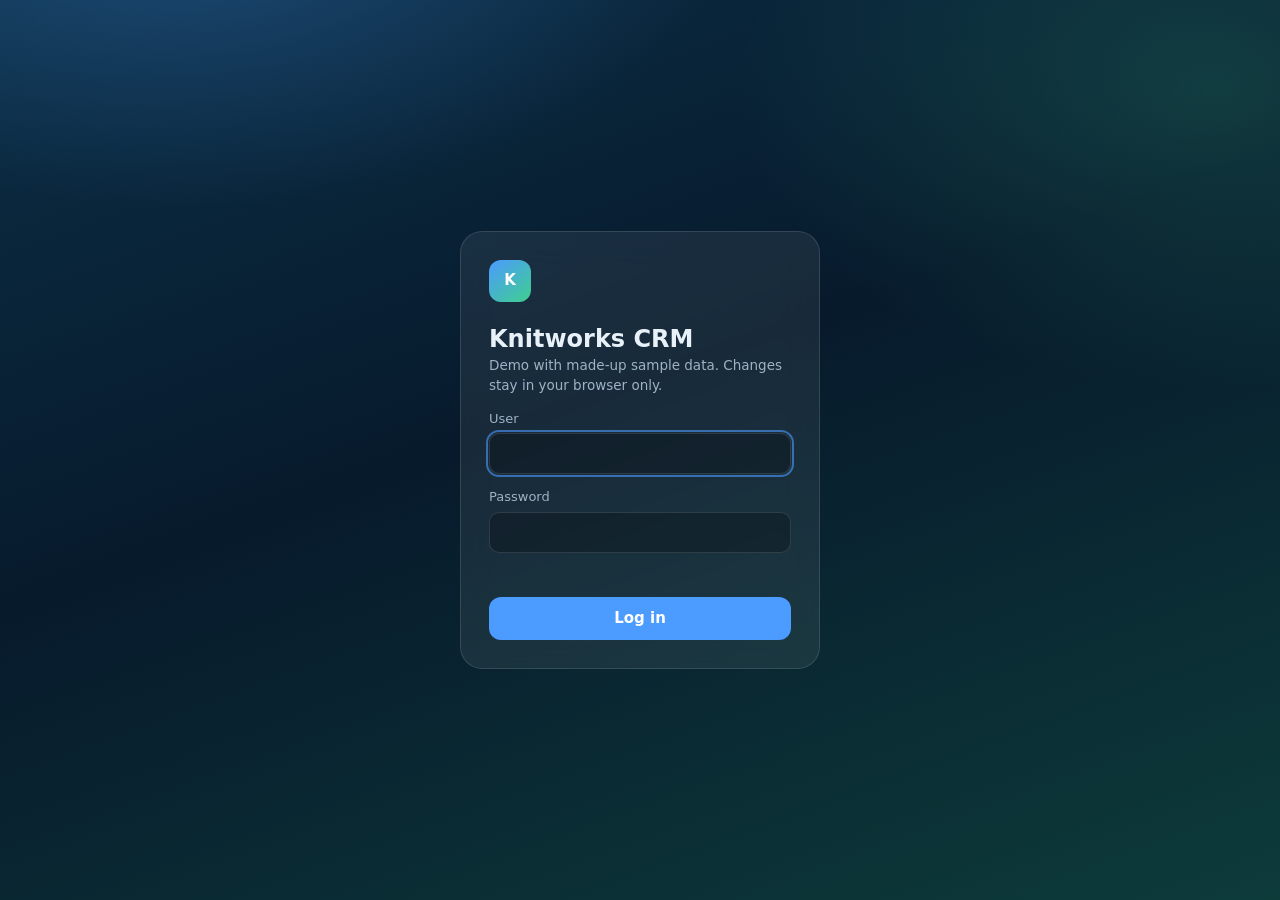
==== index.html @ 139b3703 "Knitworks CRM demo (sample data only)" ====
<!doctype html>
<html lang="en">
<head>
  <meta charset="utf-8">
  <meta name="viewport" content="width=device-width, initial-scale=1">
  <meta name="robots" content="noindex, nofollow">
  <title>Knitworks CRM</title>
  <script>try { document.documentElement.dataset.theme = localStorage.getItem("kw2:theme") || "dark"; } catch (e) {}</script>
  <link rel="stylesheet" href="app.css">
</head>
<body>
  <div class="bg"></div>

  <header class="topbar">
    <div class="brand">
      <div class="logo">K</div>
      <div><b>Knitworks CRM</b><small id="farm-name"></small></div>
    </div>
    <nav class="pills" id="nav"></nav>
    <div class="top-actions">
      <select class="mini" id="lang" aria-label="Language"></select>
      <button class="icon-btn" id="theme" title="Light or dark"><svg class="icon" viewBox="0 0 24 24"><circle cx="12" cy="12" r="4"/><path d="M12 2v2M12 20v2M4.9 4.9l1.4 1.4M17.7 17.7l1.4 1.4M2 12h2M20 12h2M4.9 19.1l1.4-1.4M17.7 6.3l1.4-1.4"/></svg></button>
      <button class="icon-btn bell" id="bell" title="Notifications" aria-label="Notifications"></button>
      <div class="avatar" id="me" tabindex="0" role="button" aria-label="Account"></div>
    </div>
  </header>

  <aside class="rail" id="rail">
    <button class="icon-btn" data-act="search" title="Search"><svg class="icon" viewBox="0 0 24 24"><circle cx="11" cy="11" r="7"/><path d="M20 20l-3.5-3.5"/></svg></button>
    <button class="icon-btn primary" data-act="new" title="New"><svg class="icon" viewBox="0 0 24 24"><path d="M12 5v14M5 12h14"/></svg></button>
    <hr>
    <button class="icon-btn" data-go="today" title="Today"><svg class="icon" viewBox="0 0 24 24"><rect x="3" y="4" width="18" height="17" rx="2"/><path d="M8 2v4M16 2v4M3 10h18M9 15l2 2 4-4"/></svg></button>
    <button class="icon-btn" data-go="email" title="Email"><svg class="icon" viewBox="0 0 24 24"><rect x="3" y="5" width="18" height="14" rx="2"/><path d="M3 7l9 6 9-6"/></svg></button>
    <button class="icon-btn" data-go="calls" title="Calls"><svg class="icon" viewBox="0 0 24 24"><path d="M22 16.9v3a2 2 0 0 1-2.2 2 19.8 19.8 0 0 1-8.6-3.1 19.5 19.5 0 0 1-6-6A19.8 19.8 0 0 1 2.1 4.2 2 2 0 0 1 4.1 2h3a2 2 0 0 1 2 1.7c.1.9.4 1.8.7 2.7a2 2 0 0 1-.5 2.1L8 9.8a16 16 0 0 0 6 6l1.3-1.3a2 2 0 0 1 2.1-.5c.9.3 1.8.6 2.7.7a2 2 0 0 1 1.7 2z"/></svg></button>
    <button class="icon-btn" data-go="tasks" title="Tasks"><svg class="icon" viewBox="0 0 24 24"><path d="M9 11l3 3 8-8"/><path d="M20 12v7a2 2 0 0 1-2 2H6a2 2 0 0 1-2-2V5a2 2 0 0 1 2-2h9"/></svg></button>
    <button class="icon-btn" data-act="booklink" title="Copy the Book a call link"><svg class="icon" viewBox="0 0 24 24"><path d="M10 13a5 5 0 0 0 7.5.5l3-3a5 5 0 0 0-7-7l-1.7 1.7"/><path d="M14 11a5 5 0 0 0-7.5-.5l-3 3a5 5 0 0 0 7 7l1.7-1.7"/></svg></button>
    <hr>
    <button class="icon-btn" data-go="admin" title="Admin"><svg class="icon" viewBox="0 0 24 24"><circle cx="12" cy="12" r="3"/><path d="M19.4 15a1.7 1.7 0 0 0 .3 1.8l.1.1a2 2 0 1 1-2.8 2.8l-.1-.1a1.7 1.7 0 0 0-1.8-.3 1.7 1.7 0 0 0-1 1.5V21a2 2 0 1 1-4 0v-.1a1.7 1.7 0 0 0-1.1-1.5 1.7 1.7 0 0 0-1.8.3l-.1.1a2 2 0 1 1-2.8-2.8l.1-.1a1.7 1.7 0 0 0 .3-1.8 1.7 1.7 0 0 0-1.5-1H3a2 2 0 1 1 0-4h.1a1.7 1.7 0 0 0 1.5-1.1 1.7 1.7 0 0 0-.3-1.8l-.1-.1a2 2 0 1 1 2.8-2.8l.1.1a1.7 1.7 0 0 0 1.8.3H9a1.7 1.7 0 0 0 1-1.5V3a2 2 0 1 1 4 0v.1a1.7 1.7 0 0 0 1 1.5 1.7 1.7 0 0 0 1.8-.3l.1-.1a2 2 0 1 1 2.8 2.8l-.1.1a1.7 1.7 0 0 0-.3 1.8V9a1.7 1.7 0 0 0 1.5 1H21a2 2 0 1 1 0 4h-.1a1.7 1.7 0 0 0-1.5 1z"/></svg></button>
  </aside>

  <main id="view"><div class="page"><p class="muted">Loading…</p></div></main>
  <div id="layer"></div>
  <div id="toast" role="status"></div>

  <script src="demo.js"></script>
  <script src="app.js"></script>
</body>
</html>
---- app.css ----
/* Knitworks CRM v2 — blue farm theme. Dark (default) and light. */
:root {
  --bg-1: #071a2c; --bg-2: #0b2e45; --bg-3: #0d3b3a;
  --glass: rgba(255,255,255,.055); --glass-2: rgba(255,255,255,.09); --glass-hi: rgba(255,255,255,.14);
  --line: rgba(255,255,255,.10); --line-2: rgba(255,255,255,.18);
  --text: #e8f1f8; --muted: #9db3c6; --faint: #6f879b;
  --blue: #4c9bff; --blue-2: #2f6fe0; --green: #3fcf8e; --amber: #f5b14c; --red: #ff6b6b; --violet: #a78bfa;
  --chip: rgba(255,255,255,.08); --input: rgba(0,0,0,.22);
  --shadow: 0 10px 30px rgba(0,0,0,.25);
  --radius: 18px;
  --on-blue: #fff;
  color-scheme: dark;
}
:root[data-theme="light"] {
  --bg-1: #eaf2fb; --bg-2: #f3f8fd; --bg-3: #e7f4ee;
  --glass: rgba(255,255,255,.72); --glass-2: rgba(255,255,255,.88); --glass-hi: #fff;
  --line: rgba(15,45,75,.10); --line-2: rgba(15,45,75,.18);
  --text: #10273b; --muted: #4f6779; --faint: #7b8f9f;
  --blue: #1f6fe5; --blue-2: #1557b8; --green: #16a36a; --amber: #c27c0e; --red: #d64545; --violet: #6d4fd8;
  --chip: rgba(15,45,75,.06); --input: #fff;
  --shadow: 0 10px 30px rgba(20,50,80,.10);
  color-scheme: light;
}
* { box-sizing: border-box; }
html, body { margin: 0; }
body {
  min-height: 100vh; color: var(--text);
  font: 14.5px/1.45 system-ui, -apple-system, "Segoe UI", Roboto, sans-serif;
  background: var(--bg-1);
}
.bg {
  position: fixed; inset: 0; z-index: -1; pointer-events: none;
  background:
    radial-gradient(1100px 600px at 12% -10%, color-mix(in srgb, var(--blue) 28%, transparent), transparent 60%),
    radial-gradient(900px 600px at 95% 10%, color-mix(in srgb, var(--green) 18%, transparent), transparent 60%),
    linear-gradient(160deg, var(--bg-2), var(--bg-1) 45%, var(--bg-3));
}
.bg::after { /* soft field lines */
  content: ""; position: absolute; inset: 0; opacity: .05;
  background: repeating-linear-gradient(115deg, var(--text) 0 1px, transparent 1px 38px);
  mask-image: linear-gradient(to bottom, transparent, #000 40%, transparent);
}
button, input, select, textarea { font: inherit; color: inherit; }
a { color: var(--blue); }
[hidden] { display: none !important; }
h1, h2, h3, h4 { margin: 0; line-height: 1.2; }
.muted { color: var(--muted); } .faint { color: var(--faint); }
.num { font-variant-numeric: tabular-nums; }

/* ---------- top bar ---------- */
.topbar {
  position: sticky; top: 10px; z-index: 20; margin: 10px 16px 0 88px;
  display: flex; align-items: center; gap: 14px; padding: 8px 10px 8px 12px;
  background: var(--glass-2); border: 1px solid var(--line); border-radius: 20px;
  backdrop-filter: blur(16px) saturate(140%); box-shadow: var(--shadow);
}
.brand { display: flex; align-items: center; gap: 10px; min-width: 0; }
.logo {
  width: 36px; height: 36px; border-radius: 11px; display: grid; place-items: center; flex: none;
  background: linear-gradient(140deg, var(--blue), var(--green)); color: #fff; font-weight: 800;
}
.brand b { display: block; font-size: 15px; }
.brand small { display: block; color: var(--muted); font-size: 12px; white-space: nowrap; overflow: hidden; text-overflow: ellipsis; max-width: 190px; }
.pills { display: flex; gap: 2px; padding: 4px; margin: 0 auto; border-radius: 999px; background: var(--chip); overflow-x: auto; scrollbar-width: none; }
.pills a {
  display: flex; align-items: center; gap: 6px; padding: 7px 13px; border-radius: 999px;
  color: var(--muted); text-decoration: none; white-space: nowrap; transition: background .2s, color .2s;
}
.pills a:hover { color: var(--text); }
.pills a.on { background: var(--glass-hi); color: var(--text); box-shadow: 0 2px 10px rgba(0,0,0,.12); font-weight: 600; }
.pills .count { font-size: 11px; padding: 0 6px; border-radius: 999px; background: var(--amber); color: #1b1300; font-weight: 700; }
.top-actions { display: flex; align-items: center; gap: 8px; }
.icon-btn {
  width: 36px; height: 36px; border-radius: 11px; border: 1px solid transparent; background: transparent;
  display: grid; place-items: center; cursor: pointer; color: var(--muted);
}
.icon-btn:hover { background: var(--chip); color: var(--text); }
.avatar {
  width: 36px; height: 36px; border-radius: 50%; display: grid; place-items: center; cursor: pointer;
  background: linear-gradient(140deg, var(--blue-2), var(--violet)); color: #fff; font-weight: 700; font-size: 13px;
  border: 2px solid var(--line-2);
}
.menu {
  position: absolute; right: 10px; top: 54px; min-width: 210px; padding: 6px; border-radius: 14px;
  background: var(--glass-2); border: 1px solid var(--line); backdrop-filter: blur(18px); box-shadow: var(--shadow);
  animation: pop .18s ease-out both;
}
.menu .who { padding: 8px 10px; border-bottom: 1px solid var(--line); margin-bottom: 4px; }
.menu a, .menu button { display: block; width: 100%; text-align: left; padding: 8px 10px; border-radius: 9px; border: 0; background: none; color: var(--text); text-decoration: none; cursor: pointer; }
.menu a:hover, .menu button:hover { background: var(--chip); }
select.mini { background: var(--chip); border: 1px solid var(--line); border-radius: 10px; padding: 6px 8px; color: var(--text); }

/* ---------- left rail ---------- */
.rail {
  position: fixed; left: 16px; top: 50%; transform: translateY(-50%); z-index: 15;
  display: flex; flex-direction: column; gap: 6px; padding: 8px;
  background: var(--glass-2); border: 1px solid var(--line); border-radius: 22px; backdrop-filter: blur(16px); box-shadow: var(--shadow);
}
.rail .icon-btn.primary { background: var(--glass-hi); color: var(--text); }
.rail hr { border: 0; border-top: 1px solid var(--line); margin: 4px 6px; }
.icon { width: 18px; height: 18px; stroke: currentColor; fill: none; stroke-width: 1.8; stroke-linecap: round; stroke-linejoin: round; }

/* ---------- page ---------- */
main { margin: 16px 16px 40px 88px; }
.page {
  background: var(--glass); border: 1px solid var(--line); border-radius: 26px; padding: 26px 24px 28px;
  backdrop-filter: blur(14px); box-shadow: var(--shadow); min-height: 70vh;
  animation: pageIn .35s ease-out both;
}
.page-head { display: flex; align-items: flex-end; gap: 16px; flex-wrap: wrap; margin-bottom: 18px; }
.page-head .eyebrow { color: var(--muted); font-size: 13px; }
.page-head h1 { font-size: 34px; letter-spacing: -.02em; margin-top: 2px; }
.page-head p { margin: 6px 0 0; color: var(--muted); max-width: 70ch; }
.page-head .actions { margin-left: auto; display: flex; gap: 8px; flex-wrap: wrap; }
.btn {
  display: inline-flex; align-items: center; gap: 8px; padding: 9px 15px; border-radius: 12px; cursor: pointer;
  border: 1px solid var(--line-2); background: var(--glass-2); color: var(--text); font-weight: 600; text-decoration: none;
  transition: transform .12s, background .2s;
}
.btn:hover { background: var(--glass-hi); }
.btn:active { transform: scale(.98); }
.btn.primary { background: var(--blue); border-color: transparent; color: var(--on-blue); }
.btn.primary:hover { background: var(--blue-2); }
.btn.danger { color: var(--red); }
.btn.small { padding: 5px 10px; font-size: 13px; border-radius: 10px; }
.btn[disabled] { opacity: .5; cursor: not-allowed; }
.tabs { display: flex; gap: 4px; border-bottom: 1px solid var(--line); margin: 0 0 18px; overflow-x: auto; }
.tabs button { background: none; border: 0; padding: 10px 12px; color: var(--muted); cursor: pointer; border-bottom: 2px solid transparent; white-space: nowrap; }
.tabs button.on { color: var(--text); border-bottom-color: var(--text); font-weight: 600; }
.tabs .count { font-size: 11px; padding: 1px 6px; margin-left: 4px; border-radius: 999px; background: var(--chip); }

/* summary cards */
.cards { display: grid; grid-template-columns: repeat(4, minmax(0, 1fr)); gap: 12px; margin-bottom: 16px; }
@media (max-width: 980px) { .cards { grid-template-columns: repeat(2, minmax(0, 1fr)); } }
.card {
  background: var(--glass); border: 1px solid var(--line); border-radius: var(--radius); padding: 14px 16px;
  position: relative; overflow: hidden;
}
.card.click { cursor: pointer; transition: border-color .2s, transform .2s; }
.card.click:hover { border-color: var(--line-2); transform: translateY(-1px); }
.card .label { color: var(--muted); font-size: 13px; display: flex; align-items: center; justify-content: space-between; gap: 8px; }
.card .value { font-size: 26px; font-weight: 700; margin: 6px 0 2px; letter-spacing: -.01em; font-variant-numeric: tabular-nums; }
.card .sub { color: var(--muted); font-size: 12.5px; }
.card .value.txt { font-size: 18px; line-height: 1.25; margin: 8px 0 4px; }
.card .badge-ico { width: 30px; height: 30px; border-radius: 9px; display: grid; place-items: center; background: var(--chip); color: var(--muted); }
.card.accent { background: linear-gradient(150deg, color-mix(in srgb, var(--blue) 26%, var(--glass)), var(--glass)); }

.grid { display: grid; gap: 14px; align-content: start; align-items: start; }
.grid.two { grid-template-columns: minmax(0, 1.6fr) minmax(0, 1fr); }
.grid.halves { grid-template-columns: repeat(2, minmax(0, 1fr)); }
@media (max-width: 1000px) { .grid.two, .grid.halves { grid-template-columns: 1fr; } }
.panel { background: var(--glass); border: 1px solid var(--line); border-radius: var(--radius); padding: 16px; min-width: 0; }
.panel-head { display: flex; align-items: baseline; justify-content: space-between; gap: 10px; margin-bottom: 10px; }
.panel-head h3 { font-size: 16px; }
.panel-head .sub { color: var(--muted); font-size: 12.5px; }
.panel-head a { font-size: 13px; text-decoration: none; }

/* lists */
.rows { display: flex; flex-direction: column; }
.row-item { display: flex; align-items: center; gap: 12px; padding: 10px 4px; border-top: 1px solid var(--line); min-width: 0; }
.row-item:first-child { border-top: 0; }
.row-item.click { cursor: pointer; border-radius: 10px; }
.row-item.click:hover { background: var(--chip); }
.row-item .main { flex: 1; min-width: 0; }
.row-item .main b { display: block; white-space: nowrap; overflow: hidden; text-overflow: ellipsis; font-weight: 600; }
.row-item .main small { color: var(--muted); }
.row-item .end { text-align: right; flex: none; }
.ava {
  width: 34px; height: 34px; border-radius: 50%; flex: none; display: inline-grid; vertical-align: middle; place-items: center; font-size: 12px; font-weight: 700;
  background: color-mix(in srgb, var(--h, var(--blue)) 26%, var(--glass)); color: var(--text); border: 1px solid var(--line);
}
.ico-box { width: 34px; height: 34px; border-radius: 10px; flex: none; display: grid; place-items: center; background: var(--chip); color: var(--muted); }
.empty { color: var(--muted); padding: 14px 4px; }

/* chips and badges */
.chips { display: flex; gap: 6px; flex-wrap: wrap; margin-bottom: 12px; align-items: center; }
.chip-btn { border: 1px solid var(--line); background: var(--chip); color: var(--muted); border-radius: 999px; padding: 5px 12px; cursor: pointer; }
.chip-btn.on { background: var(--glass-hi); color: var(--text); border-color: var(--line-2); font-weight: 600; }
.chip-btn .n { opacity: .7; margin-left: 4px; font-variant-numeric: tabular-nums; }
.badge { display: inline-block; font-size: 11.5px; font-weight: 600; padding: 2px 8px; border-radius: 999px; background: var(--chip); color: var(--muted); white-space: nowrap; }
.badge.blue { background: color-mix(in srgb, var(--blue) 22%, transparent); color: var(--blue); }
.badge.green { background: color-mix(in srgb, var(--green) 20%, transparent); color: var(--green); }
.badge.amber { background: color-mix(in srgb, var(--amber) 22%, transparent); color: var(--amber); }
.badge.red { background: color-mix(in srgb, var(--red) 20%, transparent); color: var(--red); }
.badge.violet { background: color-mix(in srgb, var(--violet) 22%, transparent); color: var(--violet); }
.sample { font-size: 10.5px; padding: 1px 6px; border-radius: 6px; border: 1px dashed var(--line-2); color: var(--faint); margin-left: 6px; vertical-align: middle; }

/* toolbar + table */
.toolbar { display: flex; gap: 8px; flex-wrap: wrap; align-items: center; margin-bottom: 12px; }
.search {
  flex: 1 1 260px; max-width: 380px; display: flex; align-items: center; gap: 8px; padding: 8px 12px;
  background: var(--input); border: 1px solid var(--line); border-radius: 12px;
}
.search input { border: 0; background: none; outline: none; width: 100%; color: var(--text); }
.toolbar .count { color: var(--muted); font-size: 13px; margin-left: auto; }
.table-wrap { overflow-x: auto; border: 1px solid var(--line); border-radius: 14px; }
table { border-collapse: collapse; width: 100%; }
th, td { text-align: left; padding: 11px 14px; border-top: 1px solid var(--line); vertical-align: middle; white-space: nowrap; }
th { border-top: 0; color: var(--muted); font-weight: 500; font-size: 13px; background: var(--chip); }
td.wrap { white-space: normal; min-width: 220px; }
tbody tr { cursor: pointer; transition: background .15s; }
tbody tr:hover { background: var(--chip); }
td.right, th.right { text-align: right; }
.star { background: none; border: 0; cursor: pointer; color: var(--faint); font-size: 16px; padding: 0; }
.star.on { color: var(--amber); }

/* pipeline board */
.board { display: grid; grid-template-columns: repeat(6, minmax(178px, 1fr)); gap: 12px; overflow-x: auto; padding-bottom: 6px; }
.col { background: var(--glass); border: 1px solid var(--line); border-radius: var(--radius); padding: 10px; min-height: 260px; transition: border-color .2s, background .2s; }
.col.drop { border-color: var(--blue); background: color-mix(in srgb, var(--blue) 10%, var(--glass)); }
.col-head { display: flex; align-items: baseline; justify-content: space-between; padding: 4px 4px 10px; }
.col-head b { display: flex; align-items: center; gap: 6px; }
.col-head .dot { width: 8px; height: 8px; border-radius: 50%; background: var(--c, var(--blue)); }
.col-head small { color: var(--muted); display: block; text-align: right; }
.deal {
  background: var(--glass-2); border: 1px solid var(--line); border-left: 3px solid var(--c, var(--blue)); border-radius: 14px;
  padding: 10px 12px; margin-bottom: 8px; cursor: grab; animation: rise .35s ease-out both;
}
.deal:active { cursor: grabbing; }
.deal.dragging { opacity: .4; }
.deal b { display: block; }
.deal .foot { display: flex; align-items: center; justify-content: space-between; margin-top: 8px; color: var(--muted); font-size: 12.5px; }

/* tasks */
.task-layout { display: grid; grid-template-columns: 250px minmax(0, 1fr); gap: 16px; align-items: start; }
@media (max-width: 900px) { .task-layout { grid-template-columns: 1fr; } }
.pyr { position: sticky; top: 80px; background: var(--glass); border: 1px solid var(--line); border-radius: var(--radius); padding: 10px; }
.pyr .head { font-size: 12px; text-transform: uppercase; letter-spacing: .08em; color: var(--muted); padding: 2px 6px 8px; }
/* task areas as points on a line */
.pyr .lv { position: relative; display: grid; grid-template-columns: 22px 1fr; gap: 10px; align-items: start; width: 100%; text-align: left;
  border: 0; background: none; padding: 9px 8px; border-radius: 12px; cursor: pointer; color: var(--text); transition: background .2s; }
.pyr .lv:hover { background: var(--chip); }
.pyr .lv.on { background: color-mix(in srgb, var(--c) 14%, transparent); }
.pyr .lv:not(:last-child)::after { content: ""; position: absolute; left: 18px; top: 26px; bottom: -10px; width: 2px; background: var(--line); }
.pyr .lv.all::after { display: none; }
.pyr .lv.all { border-bottom: 1px solid var(--line); border-radius: 12px 12px 0 0; margin-bottom: 6px; padding-bottom: 12px; }
.pyr .pt { position: relative; z-index: 1; width: 14px; height: 14px; margin: 3px 0 0 3px; border-radius: 50%; background: var(--bg-2);
  border: 3px solid var(--c); transition: transform .2s, background .2s; }
.pyr .lv.all .pt { border-radius: 4px; }
.pyr .lv.on .pt, .pyr .lv:hover .pt { background: var(--c); transform: scale(1.15); }
.pyr .t b { display: block; font-size: 13.5px; }
.pyr .nums { display: flex; gap: 4px; flex-wrap: wrap; margin-top: 4px; }
.pyr .nums .badge { font-size: 11px; padding: 1px 7px; }
details.group { background: var(--glass); border: 1px solid var(--line); border-radius: var(--radius); margin-bottom: 10px; overflow: hidden; }
details.group > summary { list-style: none; cursor: pointer; padding: 12px 16px; display: flex; gap: 10px; align-items: baseline; }
details.group > summary::-webkit-details-marker { display: none; }
details.group > summary::before { content: "▸"; color: var(--muted); }
details.group[open] > summary::before { content: "▾"; }
details.group > summary b { font-size: 15px; }
details.group > summary small { color: var(--muted); }
.task { border-top: 1px solid var(--line); }
.task > summary { list-style: none; cursor: pointer; padding: 9px 16px 9px 34px; display: flex; gap: 8px; align-items: center; }
.task > summary::-webkit-details-marker { display: none; }
.task > summary:hover { background: var(--chip); }
.task .t { flex: 1; min-width: 0; white-space: nowrap; overflow: hidden; text-overflow: ellipsis; }
.task[open] .t { white-space: normal; font-weight: 600; }
.dot { width: 8px; height: 8px; border-radius: 50%; flex: none; background: var(--muted); }
.dot.urgent { background: var(--red); } .dot.week { background: var(--amber); } .dot.later { background: var(--blue); } .dot.none { background: var(--faint); }
.task .detail { padding: 4px 16px 14px 34px; display: grid; gap: 10px; }
.facts { display: grid; grid-template-columns: max-content 1fr; gap: 4px 14px; margin: 0; font-size: 13.5px; }
.facts dt { color: var(--muted); }
.facts dd { margin: 0; }
.flow { display: flex; gap: 6px; align-items: center; flex-wrap: wrap; font-size: 12.5px; }
.flow span { padding: 2px 9px; border-radius: 8px; border: 1px solid var(--line); color: var(--muted); }
.flow span.on { background: var(--blue); color: var(--on-blue); border-color: transparent; }

/* drawer */
.scrim { position: fixed; inset: 0; background: rgba(3,10,20,.45); z-index: 40; animation: fade .2s both; }
.drawer {
  position: fixed; top: 0; right: 0; bottom: 0; width: min(560px, 100vw); z-index: 41; overflow-y: auto;
  background: var(--bg-2); border-left: 1px solid var(--line); box-shadow: -20px 0 40px rgba(0,0,0,.3);
  animation: slideIn .28s cubic-bezier(.2,.8,.2,1) both; padding: 20px 22px 30px;
}
:root[data-theme="light"] .drawer { background: #f7fbff; }
.drawer-head { display: flex; align-items: flex-start; gap: 12px; margin-bottom: 14px; }
.drawer-head h2 { font-size: 22px; }
.drawer-head .x { margin-left: auto; }
.form { display: grid; grid-template-columns: 1fr 1fr; gap: 12px; }
.form label { display: grid; gap: 4px; font-size: 13px; color: var(--muted); }
.form label.full { grid-column: 1 / -1; }
.form input, .form select, .form textarea {
  background: var(--input); border: 1px solid var(--line); border-radius: 10px; padding: 8px 10px; color: var(--text); min-width: 0;
}
.form textarea { min-height: 80px; resize: vertical; }
.form input:focus, .form select:focus, .form textarea:focus, .search:focus-within { outline: 2px solid color-mix(in srgb, var(--blue) 55%, transparent); outline-offset: 1px; }
.form-actions { display: flex; gap: 8px; margin-top: 16px; align-items: center; }
.form-actions .err { color: var(--red); font-size: 13px; }
.ro { background: var(--chip); border-radius: 12px; padding: 10px 12px; font-size: 13.5px; margin: 10px 0; }
.ro b { font-size: 18px; display: block; }
.section-title { font-size: 13px; text-transform: uppercase; letter-spacing: .06em; color: var(--muted); margin: 18px 0 6px; }

/* charts */
.bars { display: grid; gap: 8px; }
.bar-row { display: grid; grid-template-columns: minmax(90px, 160px) 1fr auto; gap: 10px; align-items: center; font-size: 13px; }
.bar-row .track { display: block; height: 10px; background: var(--chip); border-radius: 999px; overflow: hidden; }
.bar-row .fill { display: block; height: 100%; border-radius: 999px; background: linear-gradient(90deg, var(--blue), var(--green)); transform-origin: left; animation: grow .7s cubic-bezier(.2,.8,.2,1) both; }
.bar-row .name { white-space: nowrap; overflow: hidden; text-overflow: ellipsis; }
.spark { display: flex; align-items: flex-end; gap: 3px; height: 54px; }
.spark i { flex: 1; min-width: 4px; border-radius: 3px 3px 0 0; background: color-mix(in srgb, var(--blue) 70%, transparent); transform-origin: bottom; animation: growY .6s ease-out both; }
.spark i.low { background: var(--amber); }
.worker-cards { display: grid; grid-template-columns: repeat(auto-fill, minmax(240px, 1fr)); gap: 12px; margin-bottom: 16px; }

/* roles matrix */
.matrix select { background: var(--input); border: 1px solid var(--line); border-radius: 8px; padding: 4px 6px; color: var(--text); }
.matrix td, .matrix th { text-align: center; }
.matrix td:first-child, .matrix th:first-child { text-align: left; }
.matrix tbody tr { cursor: default; }

/* rail active, bell */
.rail .icon-btn.on { background: var(--glass-hi); color: var(--text); }
.bell { position: relative; }
.bell .dot-n { position: absolute; top: 2px; right: 1px; min-width: 16px; height: 16px; padding: 0 4px; border-radius: 999px;
  background: var(--amber); color: #1b1300; font-size: 10.5px; font-weight: 800; display: grid; place-items: center; }
.menu.notif { right: 60px; min-width: 280px; }
.menu.notif a { display: flex; gap: 10px; align-items: center; }

/* shared progress track */
.track { display: block; height: 8px; background: var(--chip); border-radius: 999px; overflow: hidden; }
.track.big { height: 9px; }
.track .fill { display: block; height: 100%; border-radius: 999px; background: linear-gradient(90deg, var(--blue), var(--green)); transform-origin: left; animation: grow .7s cubic-bezier(.2,.8,.2,1) both; }

/* projects */
.proj-grid { display: grid; grid-template-columns: repeat(auto-fill, minmax(270px, 1fr)); gap: 14px; }
.proj { background: var(--glass); border: 1px solid var(--line); border-radius: var(--radius); padding: 14px 16px; cursor: pointer; transition: border-color .2s, transform .2s; display: flex; flex-direction: column; gap: 6px; }
.proj:hover { border-color: var(--line-2); transform: translateY(-2px); }
.proj-top { display: flex; justify-content: space-between; gap: 8px; align-items: center; }
.proj h3 { font-size: 17px; margin-top: 4px; }
.stepper { background: var(--chip); border: 1px solid var(--line); border-radius: 12px; padding: 10px 12px; margin: 6px 0 4px; }
.stepper .dots { display: flex; align-items: center; margin-bottom: 6px; }
.sd { width: 18px; height: 18px; border-radius: 50%; flex: none; display: grid; place-items: center; font-size: 11px; font-weight: 800;
  background: var(--bg-2); border: 2px solid var(--line-2); color: var(--bg-1); }
.sd.done { background: var(--text); border-color: var(--text); }
.sd.cur { border-color: var(--text); box-shadow: inset 0 0 0 3px var(--bg-2), inset 0 0 0 9px var(--text); }
.sl { flex: 1; height: 2px; background: var(--line-2); min-width: 8px; }
.proj-prog { display: flex; justify-content: space-between; font-size: 13px; margin-top: 4px; }
.proj-foot { display: flex; justify-content: space-between; align-items: center; margin-top: 8px; }
.proj-foot .team { display: flex; }
.proj-foot .team .ava { width: 28px; height: 28px; font-size: 11px; margin-right: -6px; border: 2px solid var(--bg-2); }
.link-txt { color: var(--muted); font-size: 13px; }
.checklist { display: flex; flex-direction: column; gap: 2px; }
.check-row { display: flex; align-items: center; gap: 8px; padding: 6px 4px; border-top: 1px solid var(--line); }
.check-row:first-child { border-top: 0; }
.check-row label { flex: 1; display: flex; gap: 10px; align-items: center; cursor: pointer; }
.check-row input, .tick input { width: 18px; height: 18px; accent-color: var(--green); }
.check-row.done label span { color: var(--muted); text-decoration: line-through; }
.check-row .ava { width: 26px; height: 26px; font-size: 10.5px; }
.small-x { width: 26px; height: 26px; }
.small-x .icon { width: 14px; height: 14px; }
.add-row { display: flex; gap: 8px; margin: 8px 0; align-items: flex-start; }
.add-row input, .add-row select, .add-row textarea { background: var(--input); border: 1px solid var(--line); border-radius: 10px; padding: 7px 10px; color: var(--text); min-width: 0; }
.add-row input, .add-row textarea { flex: 1; }
.add-row textarea { min-height: 60px; resize: vertical; }
.timeline { display: flex; flex-direction: column; gap: 10px; margin-bottom: 6px; }
.tl { display: grid; grid-template-columns: 16px 1fr; gap: 10px; position: relative; }
.tl::before { content: ""; position: absolute; left: 6px; top: 16px; bottom: -12px; width: 2px; background: var(--line); }
.tl:last-child::before { display: none; }
.tl-dot { width: 14px; height: 14px; border-radius: 50%; border: 3px solid var(--blue); background: var(--bg-2); margin-top: 3px; }
.tl p { margin: 2px 0 0; }

/* schedule */
.sch-head { display: flex; justify-content: space-between; align-items: flex-start; gap: 12px; margin-bottom: 12px; flex-wrap: wrap; }
.sch-nav { display: flex; gap: 6px; align-items: center; }
.legend { display: flex; gap: 12px; flex-wrap: wrap; margin-top: 6px; font-size: 12.5px; color: var(--muted); }
.legend .lg i { display: inline-block; width: 9px; height: 9px; border-radius: 3px; margin-right: 5px; }
.ev { display: block; width: 100%; text-align: left; border: 0; cursor: pointer; font-size: 12px; padding: 3px 6px; margin-top: 3px; border-radius: 7px;
  background: color-mix(in srgb, var(--c) 22%, transparent); color: var(--text); white-space: nowrap; overflow: hidden; text-overflow: ellipsis; border-left: 3px solid var(--c); }
.month { display: grid; grid-template-columns: repeat(7, minmax(0, 1fr)); gap: 4px; }
.month .mh { color: var(--muted); font-size: 12.5px; padding: 4px 6px; }
.mc { min-height: 104px; border: 1px solid var(--line); border-radius: 12px; padding: 6px; cursor: pointer; background: var(--glass); min-width: 0; }
.mc:hover { border-color: var(--line-2); }
.mc.out { opacity: .45; }
.mc.now { border-color: var(--blue); box-shadow: inset 0 0 0 1px var(--blue); }
.mc .dn { font-size: 12.5px; font-weight: 700; color: var(--muted); }
.mc.now .dn { color: var(--blue); }
.week { --hw: 56px; overflow-x: auto; }
.wk-head, .wk-allday, .wk-body { display: grid; grid-template-columns: var(--hw) repeat(7, minmax(110px, 1fr)); }
.wd { padding: 6px 8px; color: var(--muted); cursor: pointer; font-size: 13px; }
.wd b { font-size: 18px; color: var(--text); margin-left: 4px; }
.wd.now b { background: var(--blue); color: #fff; border-radius: 50%; padding: 2px 7px; }
.wk-allday > div { border-top: 1px solid var(--line); padding: 4px; min-height: 34px; }
.wk-allday > div + div { border-left: 1px solid var(--line); }
.wk-body .hours > div { height: var(--px); font-size: 11.5px; color: var(--faint); padding-right: 6px; text-align: right; transform: translateY(-6px); }
.wk-col { position: relative; border-left: 1px solid var(--line); background: repeating-linear-gradient(to bottom, var(--line) 0 1px, transparent 1px var(--px)); }
.wk-col.now { background-color: color-mix(in srgb, var(--blue) 6%, transparent); }
.wk-ev { position: absolute; left: 4px; right: 4px; min-height: 40px; text-align: left; border: 0; cursor: pointer; border-radius: 9px; padding: 4px 7px;
  background: color-mix(in srgb, var(--c) 26%, var(--bg-2)); border-left: 3px solid var(--c); color: var(--text); overflow: hidden; animation: rise .35s ease-out both; }
.wk-ev b { display: block; font-size: 12.5px; white-space: nowrap; overflow: hidden; text-overflow: ellipsis; }
.wk-ev small { color: var(--muted); font-size: 11.5px; }
.now-line { position: absolute; left: 0; right: 0; height: 2px; background: var(--amber); z-index: 2; }
.now-line::before { content: ""; position: absolute; left: -5px; top: -4px; width: 10px; height: 10px; border-radius: 50%; background: var(--amber); }

/* quick search */
.palette { position: fixed; top: 12vh; left: 50%; transform: translateX(-50%); width: min(620px, 94vw); z-index: 41; padding: 12px;
  background: var(--bg-2); border: 1px solid var(--line-2); border-radius: 18px; box-shadow: var(--shadow); animation: pop .2s ease-out both; }
:root[data-theme="light"] .palette { background: #f7fbff; }
.palette .rows { max-height: 55vh; overflow-y: auto; margin-top: 8px; }

/* toast */
#toast { position: fixed; bottom: 22px; left: 50%; transform: translateX(-50%); z-index: 60; }
#toast div { background: var(--glass-hi); color: var(--text); border: 1px solid var(--line-2); padding: 10px 16px; border-radius: 12px; box-shadow: var(--shadow); animation: rise .25s ease-out both; margin-top: 6px; }
#toast div.bad { border-color: var(--red); }

/* motion */
.reveal { animation: rise .5s cubic-bezier(.2,.7,.2,1) both; animation-delay: calc(var(--i, 0) * 55ms); }
@keyframes rise { from { opacity: 0; transform: translateY(10px); } to { opacity: 1; transform: none; } }
@keyframes pageIn { from { opacity: 0; transform: translateY(6px) scale(.995); } to { opacity: 1; transform: none; } }
@keyframes slideIn { from { transform: translateX(40px); opacity: 0; } to { transform: none; opacity: 1; } }
@keyframes fade { from { opacity: 0; } to { opacity: 1; } }
@keyframes pop { from { opacity: 0; transform: translateY(-4px) scale(.98); } to { opacity: 1; transform: none; } }
@keyframes grow { from { transform: scaleX(0); } to { transform: scaleX(1); } }
@keyframes growY { from { transform: scaleY(0); } to { transform: scaleY(1); } }
/* theme switch: our own wave clip runs on the new view; the old view stays still underneath */
::view-transition-old(root), ::view-transition-new(root) { animation: none; mix-blend-mode: normal; }
::view-transition-new(root) { z-index: 2; }
@media (prefers-reduced-motion: reduce) { *, *::before, *::after { animation: none !important; transition: none !important; } }

/* phones */
@media (max-width: 760px) {
  .rail { top: auto; bottom: 10px; left: 50%; transform: translateX(-50%); flex-direction: row; }
  .rail hr { display: none; }
  .topbar { margin: 8px 8px 0; flex-wrap: wrap; }
  .pills { order: 3; width: 100%; margin: 0; }
  main { margin: 12px 8px 90px; }
  .page { padding: 18px 14px; border-radius: 20px; }
  .page-head h1 { font-size: 26px; }
  .form { grid-template-columns: 1fr; }
}
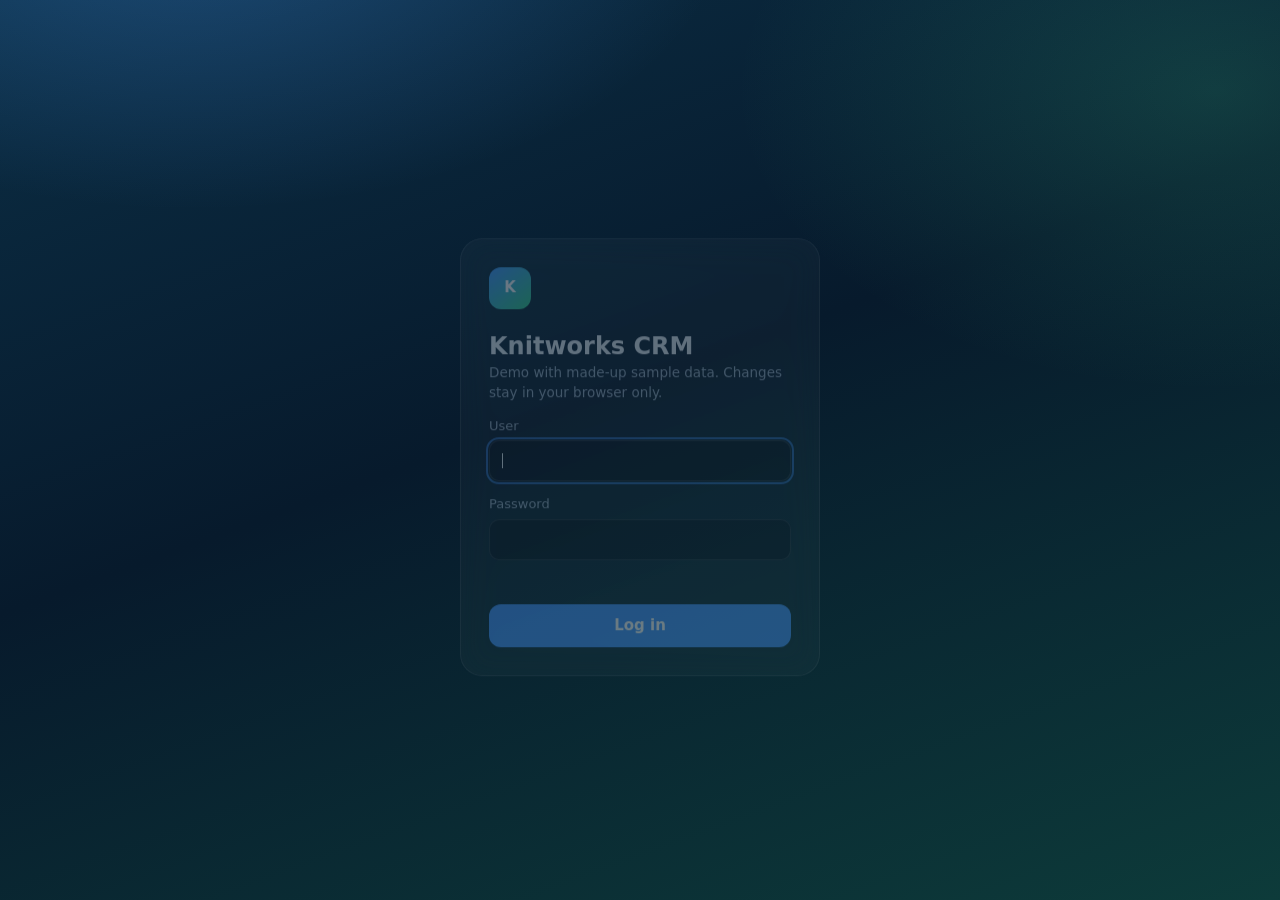
==== commit 0bc4bdd0: "Dashboard: farm performance charts in the FMIS structure (milk, quality, herd, losses, fertility, fe" ====
--- a/index.html
+++ b/index.html
@@ -5,44 +5,43 @@
   <meta name="viewport" content="width=device-width, initial-scale=1">
   <meta name="robots" content="noindex, nofollow">
   <title>Knitworks CRM</title>
-  <script>try { document.documentElement.dataset.theme = localStorage.getItem("kw2:theme") || "dark"; } catch (e) {}</script>
-  <link rel="stylesheet" href="app.css">
+  <script>try { document.documentElement.dataset.theme = localStorage.getItem("kw2:theme") || "dark"; if (localStorage.getItem("kw2:pinned") === "true") document.documentElement.classList.add("pin-early"); } catch (e) {}</script>
+  <link rel="stylesheet" href="app.css?v=f355325926">
 </head>
 <body>
   <div class="bg"></div>
 
+  <!-- Left: the whole navigation. Narrow when idle, slides open on hover (or when pinned) and pushes the page right. -->
+  <aside class="side" id="side" aria-label="Pages">
+    <div class="side-brand">
+      <div class="logo">K</div>
+      <div class="side-txt"><b>Knitworks CRM</b><small id="farm-name"></small></div>
+    </div>
+    <nav class="side-nav" id="nav"></nav>
+    <button class="side-pin" id="pin" aria-label="Pin menu"><span class="ni"><svg class="icon" viewBox="0 0 24 24"><path d="M9 4h6l-1 6 4 4H6l4-4zM12 14v7"/></svg></span><span class="nl"></span></button>
+  </aside>
+
+  <!-- Top: option buttons only. Admin can hide each one. -->
   <header class="topbar">
-    <div class="brand">
-      <div class="logo">K</div>
-      <div><b>Knitworks CRM</b><small id="farm-name"></small></div>
-    </div>
-    <nav class="pills" id="nav"></nav>
+    <div class="crumb" id="crumb"></div>
     <div class="top-actions">
-      <select class="mini" id="lang" aria-label="Language"></select>
-      <button class="icon-btn" id="theme" title="Light or dark"><svg class="icon" viewBox="0 0 24 24"><circle cx="12" cy="12" r="4"/><path d="M12 2v2M12 20v2M4.9 4.9l1.4 1.4M17.7 17.7l1.4 1.4M2 12h2M20 12h2M4.9 19.1l1.4-1.4M17.7 6.3l1.4-1.4"/></svg></button>
-      <button class="icon-btn bell" id="bell" title="Notifications" aria-label="Notifications"></button>
+      <button class="tb-search" data-tb="search" data-act="search" title="Search (Ctrl+K)"><svg class="icon" viewBox="0 0 24 24"><circle cx="11" cy="11" r="7"/><path d="M20 20l-3.5-3.5"/></svg><span>Search</span><kbd>Ctrl K</kbd></button>
+      <button class="icon-btn primary" data-tb="new" data-act="new" title="New"><svg class="icon" viewBox="0 0 24 24"><path d="M12 5v14M5 12h14"/></svg></button>
+      <button class="icon-btn" data-tb="today" data-go="today" title="Today"><svg class="icon" viewBox="0 0 24 24"><rect x="3" y="4" width="18" height="17" rx="2"/><path d="M8 2v4M16 2v4M3 10h18M9 15l2 2 4-4"/></svg></button>
+      <button class="icon-btn" data-tb="email" data-go="email" title="Email"><svg class="icon" viewBox="0 0 24 24"><rect x="3" y="5" width="18" height="14" rx="2"/><path d="M3 7l9 6 9-6"/></svg></button>
+      <button class="icon-btn" data-tb="booklink" data-act="booklink" title="Copy the Book a call link"><svg class="icon" viewBox="0 0 24 24"><path d="M10 13a5 5 0 0 0 7.5.5l3-3a5 5 0 0 0-7-7l-1.7 1.7"/><path d="M14 11a5 5 0 0 0-7.5-.5l-3 3a5 5 0 0 0 7 7l1.7-1.7"/></svg></button>
+      <button class="icon-btn bell" data-tb="bell" id="bell" title="Notifications" aria-label="Notifications"></button>
+      <select class="mini" data-tb="lang" id="lang" aria-label="Language"></select>
+      <button class="icon-btn" data-tb="theme" id="theme" title="Light or dark"><svg class="icon" viewBox="0 0 24 24"><circle cx="12" cy="12" r="4"/><path d="M12 2v2M12 20v2M4.9 4.9l1.4 1.4M17.7 17.7l1.4 1.4M2 12h2M20 12h2M4.9 19.1l1.4-1.4M17.7 6.3l1.4-1.4"/></svg></button>
       <div class="avatar" id="me" tabindex="0" role="button" aria-label="Account"></div>
     </div>
   </header>
-
-  <aside class="rail" id="rail">
-    <button class="icon-btn" data-act="search" title="Search"><svg class="icon" viewBox="0 0 24 24"><circle cx="11" cy="11" r="7"/><path d="M20 20l-3.5-3.5"/></svg></button>
-    <button class="icon-btn primary" data-act="new" title="New"><svg class="icon" viewBox="0 0 24 24"><path d="M12 5v14M5 12h14"/></svg></button>
-    <hr>
-    <button class="icon-btn" data-go="today" title="Today"><svg class="icon" viewBox="0 0 24 24"><rect x="3" y="4" width="18" height="17" rx="2"/><path d="M8 2v4M16 2v4M3 10h18M9 15l2 2 4-4"/></svg></button>
-    <button class="icon-btn" data-go="email" title="Email"><svg class="icon" viewBox="0 0 24 24"><rect x="3" y="5" width="18" height="14" rx="2"/><path d="M3 7l9 6 9-6"/></svg></button>
-    <button class="icon-btn" data-go="calls" title="Calls"><svg class="icon" viewBox="0 0 24 24"><path d="M22 16.9v3a2 2 0 0 1-2.2 2 19.8 19.8 0 0 1-8.6-3.1 19.5 19.5 0 0 1-6-6A19.8 19.8 0 0 1 2.1 4.2 2 2 0 0 1 4.1 2h3a2 2 0 0 1 2 1.7c.1.9.4 1.8.7 2.7a2 2 0 0 1-.5 2.1L8 9.8a16 16 0 0 0 6 6l1.3-1.3a2 2 0 0 1 2.1-.5c.9.3 1.8.6 2.7.7a2 2 0 0 1 1.7 2z"/></svg></button>
-    <button class="icon-btn" data-go="tasks" title="Tasks"><svg class="icon" viewBox="0 0 24 24"><path d="M9 11l3 3 8-8"/><path d="M20 12v7a2 2 0 0 1-2 2H6a2 2 0 0 1-2-2V5a2 2 0 0 1 2-2h9"/></svg></button>
-    <button class="icon-btn" data-act="booklink" title="Copy the Book a call link"><svg class="icon" viewBox="0 0 24 24"><path d="M10 13a5 5 0 0 0 7.5.5l3-3a5 5 0 0 0-7-7l-1.7 1.7"/><path d="M14 11a5 5 0 0 0-7.5-.5l-3 3a5 5 0 0 0 7 7l1.7-1.7"/></svg></button>
-    <hr>
-    <button class="icon-btn" data-go="admin" title="Admin"><svg class="icon" viewBox="0 0 24 24"><circle cx="12" cy="12" r="3"/><path d="M19.4 15a1.7 1.7 0 0 0 .3 1.8l.1.1a2 2 0 1 1-2.8 2.8l-.1-.1a1.7 1.7 0 0 0-1.8-.3 1.7 1.7 0 0 0-1 1.5V21a2 2 0 1 1-4 0v-.1a1.7 1.7 0 0 0-1.1-1.5 1.7 1.7 0 0 0-1.8.3l-.1.1a2 2 0 1 1-2.8-2.8l.1-.1a1.7 1.7 0 0 0 .3-1.8 1.7 1.7 0 0 0-1.5-1H3a2 2 0 1 1 0-4h.1a1.7 1.7 0 0 0 1.5-1.1 1.7 1.7 0 0 0-.3-1.8l-.1-.1a2 2 0 1 1 2.8-2.8l.1.1a1.7 1.7 0 0 0 1.8.3H9a1.7 1.7 0 0 0 1-1.5V3a2 2 0 1 1 4 0v.1a1.7 1.7 0 0 0 1 1.5 1.7 1.7 0 0 0 1.8-.3l.1-.1a2 2 0 1 1 2.8 2.8l-.1.1a1.7 1.7 0 0 0-.3 1.8V9a1.7 1.7 0 0 0 1.5 1H21a2 2 0 1 1 0 4h-.1a1.7 1.7 0 0 0-1.5 1z"/></svg></button>
-  </aside>
 
   <main id="view"><div class="page"><p class="muted">Loading…</p></div></main>
   <div id="layer"></div>
   <div id="toast" role="status"></div>
 
-  <script src="demo.js"></script>
-  <script src="app.js"></script>
+  <script src="demo.js?v=2798cf47a9"></script>
+  <script src="app.js?v=c5368ae04b"></script>
 </body>
 </html>
--- a/app.css
+++ b/app.css
@@ -425,3 +425,94 @@
   .page-head h1 { font-size: 26px; }
   .form { grid-template-columns: 1fr; }
 }
+
+/* ================= v3 layout: full left sidebar + top option bar ================= */
+:root { --side-w: 74px; --side-open: 250px; --side-ease: .3s cubic-bezier(.2,.8,.2,1); }
+.side {
+  position: fixed; top: 12px; bottom: 12px; left: 12px; width: var(--side-w); z-index: 30;
+  display: flex; flex-direction: column; overflow: hidden;
+  background: var(--glass-2); border: 1px solid var(--line); border-radius: 22px;
+  backdrop-filter: blur(16px) saturate(140%); box-shadow: var(--shadow); transition: width var(--side-ease);
+}
+body.side-open .side, body.side-pinned .side, html.pin-early .side { width: var(--side-open); }
+.side-brand { display: flex; align-items: center; gap: 12px; padding: 16px 18px 12px; white-space: nowrap; }
+.side-brand b { display: block; font-size: 15px; }
+.side-brand small { display: block; color: var(--muted); font-size: 12px; max-width: 160px; overflow: hidden; text-overflow: ellipsis; }
+.side-txt, .side .nl, .side .nav-h { opacity: 0; transition: opacity .18s; white-space: nowrap; }
+body.side-open .side-txt, body.side-pinned .side-txt, body.side-open .side .nl, body.side-pinned .side .nl,
+body.side-open .side .nav-h, body.side-pinned .side .nav-h { opacity: 1; transition-delay: .08s; }
+.side-nav { flex: 1; overflow-y: auto; overflow-x: hidden; padding: 4px 12px 8px; scrollbar-width: none; }
+.nav-group { margin-bottom: 4px; }
+.nav-h { font-size: 10.5px; text-transform: uppercase; letter-spacing: .09em; color: var(--faint); padding: 8px 12px 4px; height: 24px; }
+.side-nav a { position: relative; display: flex; align-items: center; gap: 12px; padding: 8px 13px; border-radius: 12px; color: var(--muted);
+  text-decoration: none; white-space: nowrap; transition: background .2s, color .2s; }
+.side-nav a:hover { background: var(--chip); color: var(--text); }
+.side-nav a.on { background: var(--glass-hi); color: var(--text); font-weight: 600; box-shadow: inset 3px 0 0 var(--blue); }
+.side .ni { width: 22px; height: 22px; flex: none; display: grid; place-items: center; }
+.side-nav .count { margin-left: auto; font-size: 11px; min-width: 18px; padding: 0 6px; border-radius: 999px; background: var(--amber); color: #1b1300; font-weight: 700; text-align: center; }
+body:not(.side-open):not(.side-pinned) .side-nav .count { position: absolute; top: 3px; left: 30px; margin: 0; min-width: 16px; padding: 0 4px; font-size: 10px; }
+.side-pin { display: flex; align-items: center; gap: 12px; margin: 6px 12px 12px; padding: 9px 13px; border: 0; border-radius: 12px; background: none; color: var(--faint); cursor: pointer; }
+.side-pin:hover { background: var(--chip); color: var(--text); }
+body.side-pinned .side-pin { color: var(--blue); }
+body.side-pinned .side-pin .icon { transform: rotate(45deg); }
+
+.topbar { margin: 12px 16px 0 calc(var(--side-w) + 28px); transition: margin-left var(--side-ease); justify-content: space-between; padding: 8px 10px 8px 18px; }
+main { margin: 16px 16px 40px calc(var(--side-w) + 28px); transition: margin-left var(--side-ease); }
+body.side-open .topbar, body.side-pinned .topbar, html.pin-early .topbar,
+body.side-open main, body.side-pinned main, html.pin-early main { margin-left: calc(var(--side-open) + 28px); }
+.crumb { font-size: 15px; white-space: nowrap; overflow: hidden; text-overflow: ellipsis; min-width: 0; }
+.crumb .muted { font-weight: 400; }
+.tb-search { display: flex; align-items: center; gap: 8px; padding: 7px 10px 7px 12px; border-radius: 12px; border: 1px solid var(--line);
+  background: var(--input); color: var(--muted); cursor: pointer; min-width: 200px; }
+.tb-search span { flex: 1; text-align: left; }
+.tb-search kbd { font: 11px system-ui; padding: 1px 6px; border-radius: 6px; border: 1px solid var(--line-2); color: var(--faint); }
+.icon-btn.primary { background: var(--blue); color: var(--on-blue); }
+.icon-btn.primary:hover { background: var(--blue-2); color: var(--on-blue); }
+.menu { top: 58px; }
+.menu.notif { right: 60px; }
+
+/* admin: pages and buttons switches */
+.pb-list { display: grid; gap: 4px; }
+.pb { display: flex; align-items: center; gap: 10px; padding: 8px 10px; border: 1px solid var(--line); border-radius: 12px; cursor: pointer; }
+.pb span:nth-last-child(2) { flex: 1; }
+.pb .ni { width: 20px; display: grid; place-items: center; color: var(--muted); }
+.switch { appearance: none; -webkit-appearance: none; width: 38px; height: 22px; border-radius: 999px; background: var(--line-2); position: relative; cursor: pointer; transition: background .2s; flex: none; margin: 0; }
+.switch::after { content: ""; position: absolute; top: 3px; left: 3px; width: 16px; height: 16px; border-radius: 50%; background: #fff; transition: transform .2s; box-shadow: 0 1px 3px rgba(0,0,0,.3); }
+.switch:checked { background: var(--green); }
+.switch:checked::after { transform: translateX(16px); }
+.switch:disabled { opacity: .5; cursor: not-allowed; }
+
+@media (max-width: 760px) {
+  .side { top: auto; bottom: 8px; left: 8px; right: 8px; width: auto !important; height: 64px; flex-direction: row; border-radius: 18px; }
+  .side-brand, .side-pin, .nav-h { display: none; }
+  .side-nav { display: flex; overflow-x: auto; padding: 8px; gap: 4px; }
+  .nav-group { display: flex; gap: 4px; margin: 0; }
+  .side .nl { display: none; }
+  .topbar, main, body.side-open .topbar, body.side-pinned .topbar, body.side-open main, body.side-pinned main, html.pin-early .topbar, html.pin-early main { margin-left: 8px; }
+  main { margin-bottom: 90px; }
+  .tb-search { min-width: 0; } .tb-search span, .tb-search kbd { display: none; }
+  .crumb { display: none; }
+}
+
+/* ---------- v4: FMIS charts (plain SVG) ---------- */
+.section-band { display: flex; align-items: end; justify-content: space-between; margin: 26px 0 12px; }
+.section-band h2 { margin: 0; font-size: 18px; letter-spacing: -.01em; }
+.section-band p { margin: 3px 0 0; font-size: 12.5px; }
+.charts-grid { margin-bottom: 4px; }
+.card.warn { background: linear-gradient(150deg, color-mix(in srgb, var(--red) 22%, var(--glass)), var(--glass)); }
+.chart { width: 100%; height: auto; display: block; overflow: visible; }
+.chart .gl { stroke: var(--line); stroke-width: 1; }
+.chart .ax { fill: var(--muted); font-size: 11px; font-variant-numeric: tabular-nums; }
+.chart .ln { stroke-dasharray: 2400; stroke-dashoffset: 2400; animation: drawln 1.1s cubic-bezier(.3,.7,.2,1) forwards; }
+.chart .ln[stroke-dasharray="5 4"] { animation: none; stroke-dasharray: 5 4; stroke-dashoffset: 0; }
+.chart .hit { fill: transparent; stroke: none; cursor: crosshair; }
+.chart .hit:hover { fill: var(--text); fill-opacity: .15; }
+.chart .bar { transform-box: fill-box; transform-origin: bottom; animation: growbar .7s cubic-bezier(.3,.7,.2,1) backwards; }
+@keyframes drawln { to { stroke-dashoffset: 0; } }
+@keyframes growbar { from { transform: scaleY(0); } }
+.panel > .legend { display: flex; flex-wrap: wrap; gap: 6px 14px; margin: 0 0 6px; font-size: 12px; color: var(--muted); }
+.panel > .legend .lg { display: inline-flex; align-items: center; gap: 6px; }
+.panel > .legend i { width: 10px; height: 10px; border-radius: 3px; display: inline-block; }
+.chart-foot { display: flex; flex-wrap: wrap; align-items: center; gap: 8px; margin-top: 10px; padding-top: 10px; border-top: 1px solid var(--line); font-size: 12.5px; }
+.chart-foot .btn { margin-left: auto; }
+@media (prefers-reduced-motion: reduce) { .chart .ln, .chart .bar { animation: none; stroke-dashoffset: 0; } }
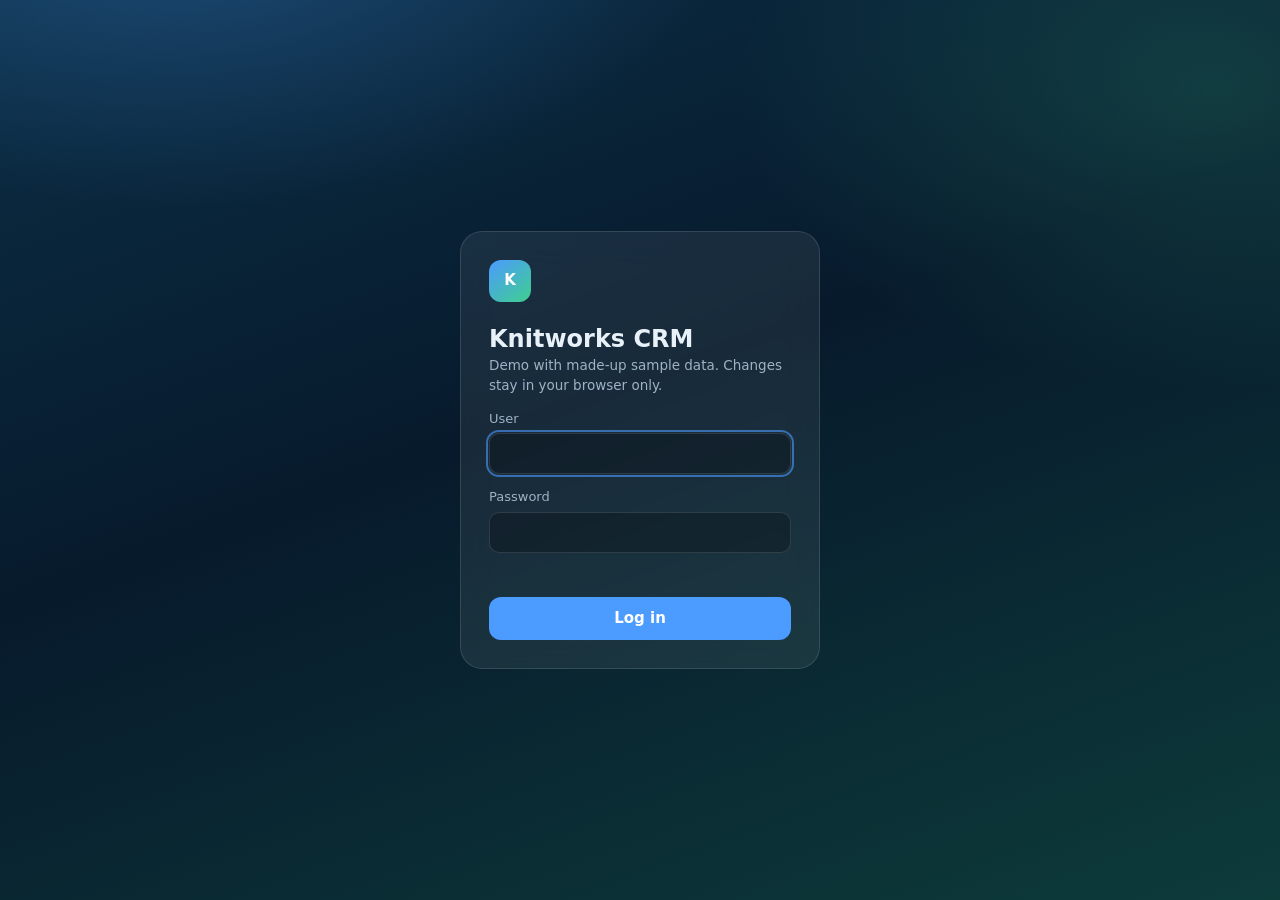
==== commit 10afb7e1: "Dropdown choices readable: black text on white" ====
--- a/index.html
+++ b/index.html
@@ -6,7 +6,7 @@
   <meta name="robots" content="noindex, nofollow">
   <title>Knitworks CRM</title>
   <script>try { document.documentElement.dataset.theme = localStorage.getItem("kw2:theme") || "dark"; if (localStorage.getItem("kw2:pinned") === "true") document.documentElement.classList.add("pin-early"); } catch (e) {}</script>
-  <link rel="stylesheet" href="app.css?v=f355325926">
+  <link rel="stylesheet" href="app.css?v=6ae541c147">
 </head>
 <body>
   <div class="bg"></div>
--- a/app.css
+++ b/app.css
@@ -516,3 +516,7 @@
 .chart-foot { display: flex; flex-wrap: wrap; align-items: center; gap: 8px; margin-top: 10px; padding-top: 10px; border-top: 1px solid var(--line); font-size: 12.5px; }
 .chart-foot .btn { margin-left: auto; }
 @media (prefers-reduced-motion: reduce) { .chart .ln, .chart .bar { animation: none; stroke-dashoffset: 0; } }
+
+/* Dropdown lists: black text on white in every theme, so the choices are always readable */
+select option, select optgroup { color: #111; background: #fff; }
+select option:checked { color: #111; background: #dbe6ff; }
